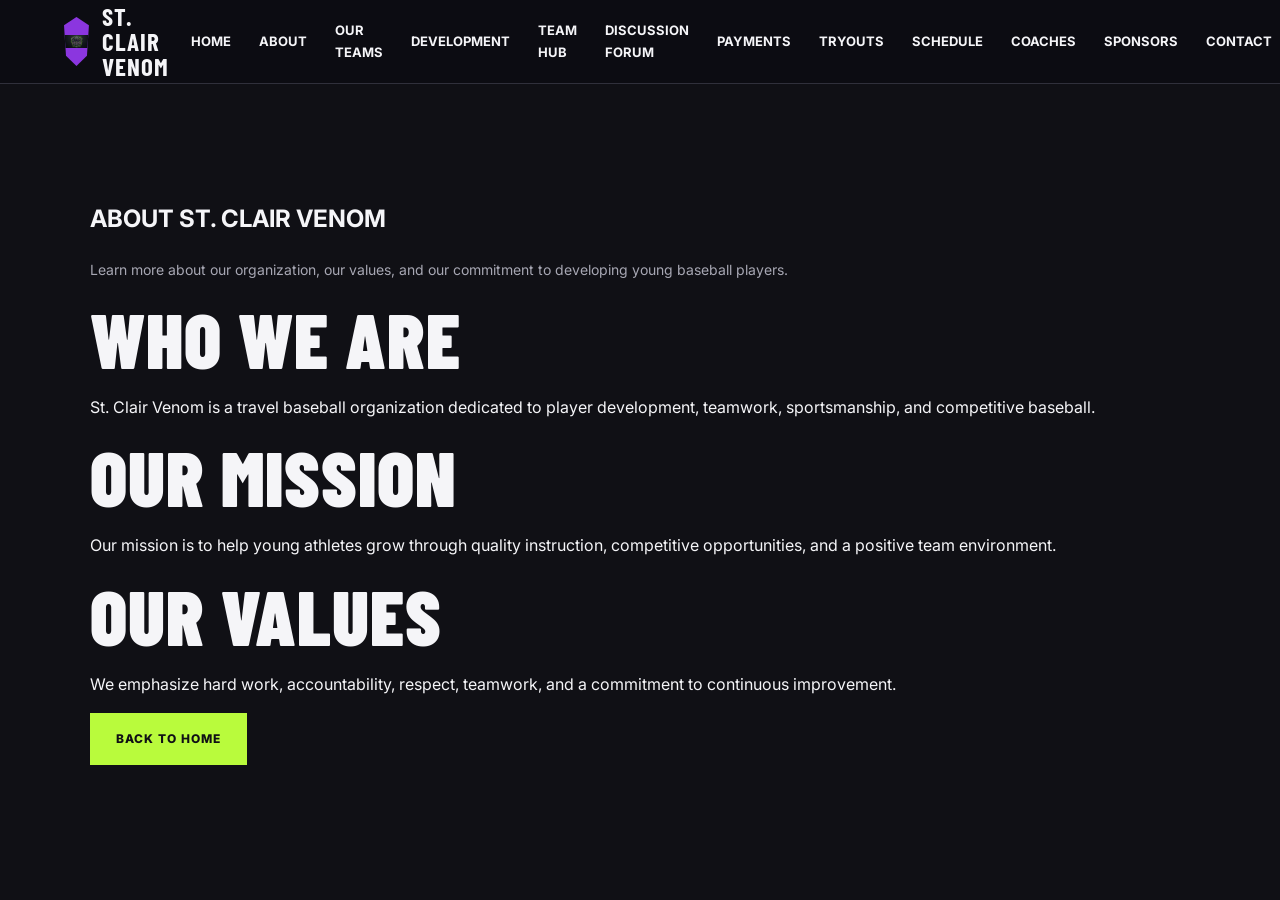
==== about.html @ 37019dee "Add about.html for St. Clair Venom organization" ====
<!DOCTYPE html>
<html lang="en">
<head>
  <meta charset="UTF-8">
  <meta name="viewport" content="width=device-width, initial-scale=1">
  <meta name="theme-color" content="#101015">
  <meta name="description" content="Learn about St. Clair Venom travel baseball.">
  <title>About Us | St. Clair Venom</title>
  <link rel="stylesheet" href="style.css">
</head>

<body>
  <header class="top">
    <a class="brand" href="index.html">
      <span class="mark">
        <img
          src="Venom%20Logo%20%282%29.PNG"
          alt="St. Clair Venom Logo"
          style="display:block;width:100%;height:100%;object-fit:contain;"
        >
      </span>
      <span>ST. CLAIR VENOM</span>
    </a>

    <nav id="nav">
      <a href="index.html">Home</a>
      <a href="about.html">About</a>
      <a href="teams.html">Our Teams</a>
      <a href="development.html">Development</a>
      <a href="hub.html">Team Hub</a>
      <a href="board.html">Discussion Forum</a>
      <a href="payments.html">Payments</a>
      <a href="tryouts.html">Tryouts</a>
      <a href="schedule.html">Schedule</a>
      <a href="coaches.html">Coaches</a>
      <a href="sponsors.html">Sponsors</a>
      <a href="contact.html">Contact</a>
    </nav>
  </header>

  <main>
    <section id="about" class="section">
      <div class="wrap">
        <h1>ABOUT ST. CLAIR VENOM</h1>
        <p class="muted">
          Learn more about our organization, our values,
          and our commitment to developing young baseball players.
        </p>

        <h2>WHO WE ARE</h2>
        <p>
          St. Clair Venom is a travel baseball organization
          dedicated to player development, teamwork,
          sportsmanship, and competitive baseball.
        </p>

        <h2>OUR MISSION</h2>
        <p>
          Our mission is to help young athletes grow
          through quality instruction, competitive opportunities,
          and a positive team environment.
        </p>

        <h2>OUR VALUES</h2>
        <p>
          We emphasize hard work, accountability,
          respect, teamwork, and a commitment
          to continuous improvement.
        </p>

        <a class="btn" href="index.html">
          BACK TO HOME
        </a>
      </div>
    </section>
  </main>

  <script src="script.js"></script>
</body>
</html>
---- style.css ----
@import url('https://fonts.googleapis.com/css2?family=Barlow+Condensed:wght@500;600;700;800;900&family=Inter:wght@400;500;600;700&display=swap');:root{--bg:#101015;--panel:#1a1a22;--purple:#8b36df;--lime:#b9fb3c;--white:#f5f5f8;--muted:#a7a7b3}*{box-sizing:border-box}html{scroll-behavior:smooth}body{margin:0;background:var(--bg);color:var(--white);font:16px/1.65 Inter,Arial,sans-serif}a{color:inherit;text-decoration:none}.top{height:84px;display:flex;align-items:center;justify-content:space-between;padding:0 max(5vw,20px);background:#0c0c12;position:sticky;top:0;z-index:10;border-bottom:1px solid #30303b}.brand{display:flex;align-items:center;gap:13px;font-family:'Barlow Condensed',sans-serif;font-size:25px;font-weight:700;letter-spacing:1px;line-height:1}.brand b{color:var(--lime)}.brand small{display:block;font:600 10px Inter,sans-serif;letter-spacing:2px;margin-top:7px;color:#bbb}.mark{display:grid;place-items:center;width:47px;height:49px;background:var(--purple);clip-path:polygon(50% 0,100% 17%,92% 79%,50% 100%,8% 79%,0 17%);font:900 34px 'Barlow Condensed',sans-serif;color:#fff}nav{display:flex;align-items:center;gap:28px}nav a{font-size:13px;font-weight:700;text-transform:uppercase}nav a:hover,.text-link:hover{color:var(--lime)}.navcta{background:var(--purple);padding:11px 17px;border-radius:3px}#menu{display:none;background:none;border:0;color:white;font-size:26px}.hero{min-height:650px;display:flex;align-items:center;padding:100px max(7vw,24px);position:relative;overflow:hidden;background:radial-gradient(ellipse at 85% 50%,#421c66 0%,#16111f 44%,#101015 75%)}.hero:before{content:'';position:absolute;inset:0;background:repeating-linear-gradient(115deg,transparent 0 140px,#ffffff05 141px 142px)}.hero-inner{z-index:1;max-width:950px}.eyebrow{font-size:12px;font-weight:800;letter-spacing:3px;color:var(--lime);text-transform:uppercase}.hero h1,h2{font-family:'Barlow Condensed',Impact,sans-serif;font-weight:900;letter-spacing:1px;line-height:.94;margin:20px 0}.hero h1{font-size:clamp(65px,9vw,140px)}h2{font-size:clamp(49px,6vw,83px)}h1 em{font-style:normal;color:var(--lime)}h2 span{color:var(--purple)}.lede{max-width:490px;color:#c7c7d0;font-size:18px}.hero-v{position:absolute;right:2%;bottom:-20%;font:900 700px 'Barlow Condensed',sans-serif;line-height:1;color:#ffffff08;pointer-events:none}.actions{display:flex;gap:12px;flex-wrap:wrap;margin-top:34px}.btn{display:inline-block;padding:15px 25px;background:var(--lime);color:#101015;font-size:12px;font-weight:800;letter-spacing:1px;border:1px solid var(--lime)}.btn.outline{background:transparent;color:white;border-color:#777}.ticker{display:flex;gap:28px;justify-content:center;align-items:center;flex-wrap:wrap;padding:19px;background:var(--purple);font:800 16px 'Barlow Condensed',sans-serif;letter-spacing:2px}.section{padding:95px max(7vw,24px);scroll-margin-top:80px}.section.dark{background:#17171f}.about{display:grid;grid-template-columns:1fr 1fr;gap:55px}.about p:not(.eyebrow){max-width:600px}.muted{color:var(--muted);font-size:14px}.section-head{display:flex;align-items:end;justify-content:space-between;gap:20px}.section-head .muted{max-width:280px}.cards{display:grid;grid-template-columns:repeat(4,minmax(0,1fr));gap:18px;margin-top:35px}.player{min-height:260px;background:linear-gradient(145deg,#2c1c3f,#1e1e28 60%);border:1px solid #383242;position:relative;overflow:hidden;padding:25px;display:flex;flex-direction:column;justify-content:end}.player:before{content:'V';position:absolute;font:900 260px 'Barlow Condensed',sans-serif;color:#ffffff09;right:0;top:-75px}.number{font:900 72px 'Barlow Condensed',sans-serif;color:var(--lime);line-height:1}.player h3,.coach-card h3{font:800 29px 'Barlow Condensed',sans-serif;margin:12px 0 0}.player p{font-size:12px;text-transform:uppercase;color:#bbb;margin:0}.events{margin-top:32px}.event{display:grid;grid-template-columns:100px 1fr auto;gap:25px;align-items:center;border-top:1px solid #383840;padding:24px 0}.event:last-child{border-bottom:1px solid #383840}.date{font:800 29px 'Barlow Condensed',sans-serif;color:var(--lime)}.event h3{margin:0;font:800 28px 'Barlow Condensed',sans-serif}.event p{margin:3px 0;color:var(--muted);font-size:13px}.tag{font-size:11px;font-weight:800;color:var(--lime);border:1px solid #586b35;padding:7px 11px}.coach-card{display:flex;align-items:center;gap:24px;background:#242431;padding:25px;max-width:550px}.coach-icon{width:95px;height:95px;display:grid;place-items:center;background:#5e2c87;font:900 65px 'Barlow Condensed',sans-serif}.coach-card p{color:var(--muted);margin:0}.sponsor-box{margin:30px 0;border:1px dashed #666;text-align:center;padding:45px;color:#999;font-size:13px;letter-spacing:2px;max-width:400px}.text-link{color:var(--lime);font-weight:700}.contact{background:linear-gradient(120deg,#331748,#15151d)}.contact p:not(.eyebrow){max-width:600px}footer{padding:40px max(7vw,24px);display:flex;align-items:center;justify-content:space-between;gap:20px;flex-wrap:wrap}footer p{font-size:12px;color:#aaa}@media(max-width:850px){nav{display:none;position:absolute;top:84px;left:0;right:0;background:#11111a;padding:20px;flex-direction:column;align-items:stretch;gap:18px}nav.open{display:flex}#menu{display:block}.cards{grid-template-columns:repeat(2,1fr)}.about{grid-template-columns:1fr}.hero{min-height:550px}.hero-v{font-size:450px}}@media(max-width:500px){.cards{grid-template-columns:1fr 1fr;gap:10px}.player{min-height:210px;padding:15px}.number{font-size:55px}.event{grid-template-columns:65px 1fr;gap:12px}.tag{grid-column:2;width:max-content}.ticker{font-size:13px}.section-head{display:block}}

.team-grid{display:grid;grid-template-columns:repeat(3,minmax(0,1fr));gap:18px;margin:32px 0}.team-card{background:#242431;border:1px solid #3c3a47;padding:27px;transition:transform .2s,border-color .2s}.team-card:hover{transform:translateY(-4px);border-color:var(--lime)}.team-monogram{font:900 90px 'Barlow Condensed',sans-serif;color:#9a4fd0;line-height:1}.team-card h3{font:800 34px 'Barlow Condensed',sans-serif;margin:10px 0}.team-card .muted{font-size:13px}.team-button{background:var(--lime);color:#101015;border:0;padding:12px 18px;font-weight:900;cursor:pointer;margin-top:14px}.team-button:focus-visible{outline:3px solid #fff;outline-offset:3px}.team-details{background:#191922;border:1px solid #41404b;padding:28px;scroll-margin-top:100px}.team-details h2{margin:0}.team-info{display:grid;grid-template-columns:repeat(3,minmax(0,1fr));gap:24px}.team-info h3{color:var(--lime);font:800 22px 'Barlow Condensed',sans-serif}.team-info p{font-size:14px;color:#c4c4ce}@media(max-width:850px){.team-grid{grid-template-columns:repeat(2,1fr)}.team-info{grid-template-columns:1fr}}@media(max-width:550px){.team-grid{grid-template-columns:1fr}}

/* Organization hub additions */
.hub-grid{display:grid;grid-template-columns:repeat(2,minmax(0,1fr));gap:18px;margin-top:28px}.hub-panel{background:#1c1c25;border:1px solid #414050;border-radius:15px;padding:22px;color:#f3f3f7}.hub-panel h3{color:#c7ff42;margin-top:0}.hub-entry{padding:12px 0;border-bottom:1px solid #444354}.hub-entry:last-child{border-bottom:0}.hub-entry p{margin:6px 0}.hub-entry a{color:#c7ff42}.hub-select{display:block;max-width:420px;width:100%;padding:13px;margin:10px 0 16px;border:1px solid #78708f;border-radius:9px;background:#262331;color:white;font:inherit}.payment-panel{max-width:650px;margin-top:20px}.payment-qr{width:220px;max-width:100%;display:block;margin:20px 0;border:12px solid white;border-radius:12px}#hub,#payments{scroll-margin-top:85px}@media(max-width:720px){.hub-grid{grid-template-columns:1fr}.hub-panel{padding:17px}.hub-select{max-width:100%}}

/* Hybrid portal accessibility */
#liveCalendar { margin-top: 1rem; overflow: hidden; }
#coachUpdates, #communityAccess { margin-top: 1rem; }
@media (max-width: 650px) { #liveCalendar iframe { height: 340px !important; } }

/* Venom homepage pitching background */
#home.hero {
  position: relative;
  background-image:
    linear-gradient(
      90deg,
      rgba(8, 8, 15, 0.92) 0%,
      rgba(8, 8, 15, 0.72) 48%,
      rgba(8, 8, 15, 0.35) 100%
    ),
    url("Hayden%20pitch.JPG");
  background-size: cover;
  background-position: center 30%;
  background-repeat: no-repeat;
}

#home.hero .hero-inner {
  position: relative;
  z-index: 1;
}

/* St. Clair Venom 14U Photo Gallery */

.venom-gallery {
  margin-top: 40px;
  padding: 30px;
  background: #111018;
  border: 1px solid rgba(160, 60, 255, 0.25);
  border-radius: 18px;
}

/* Keep gallery hidden until 14U is selected */
.venom-gallery[hidden] {
  display: none !important;
}

.venom-photo-grid {
  display: grid;
  grid-template-columns: repeat(3, minmax(0, 1fr));
  gap: 18px;
  margin-top: 25px;
}

.venom-photo-grid a {
  display: block;
  overflow: hidden;
  border-radius: 12px;
  border: 2px solid transparent;
  background: #1c1b24;
  aspect-ratio: 4 / 3;
  transition: border-color 0.2s ease;
}

.venom-photo-grid a:hover {
  border-color: #b5ff36;
}

.venom-photo-grid img {
  width: 100%;
  height: 100%;
  display: block;
  object-fit: cover;
  transition: transform 0.3s ease;
}

.venom-photo-grid a:hover img {
  transform: scale(1.05);
}

/* Tablet */
@media (max-width: 900px) {
  .venom-photo-grid {
    grid-template-columns: repeat(2, minmax(0, 1fr));
  }
}

/* Mobile */
@media (max-width: 600px) {
  .venom-gallery {
    padding: 18px;
  }

  .venom-photo-grid {
    grid-template-columns: 1fr;
    gap: 14px;
  }
}

@media (prefers-reduced-motion: reduce) {
  .venom-photo-grid img,
  .venom-photo-grid a {
    transition: none;
  }
}
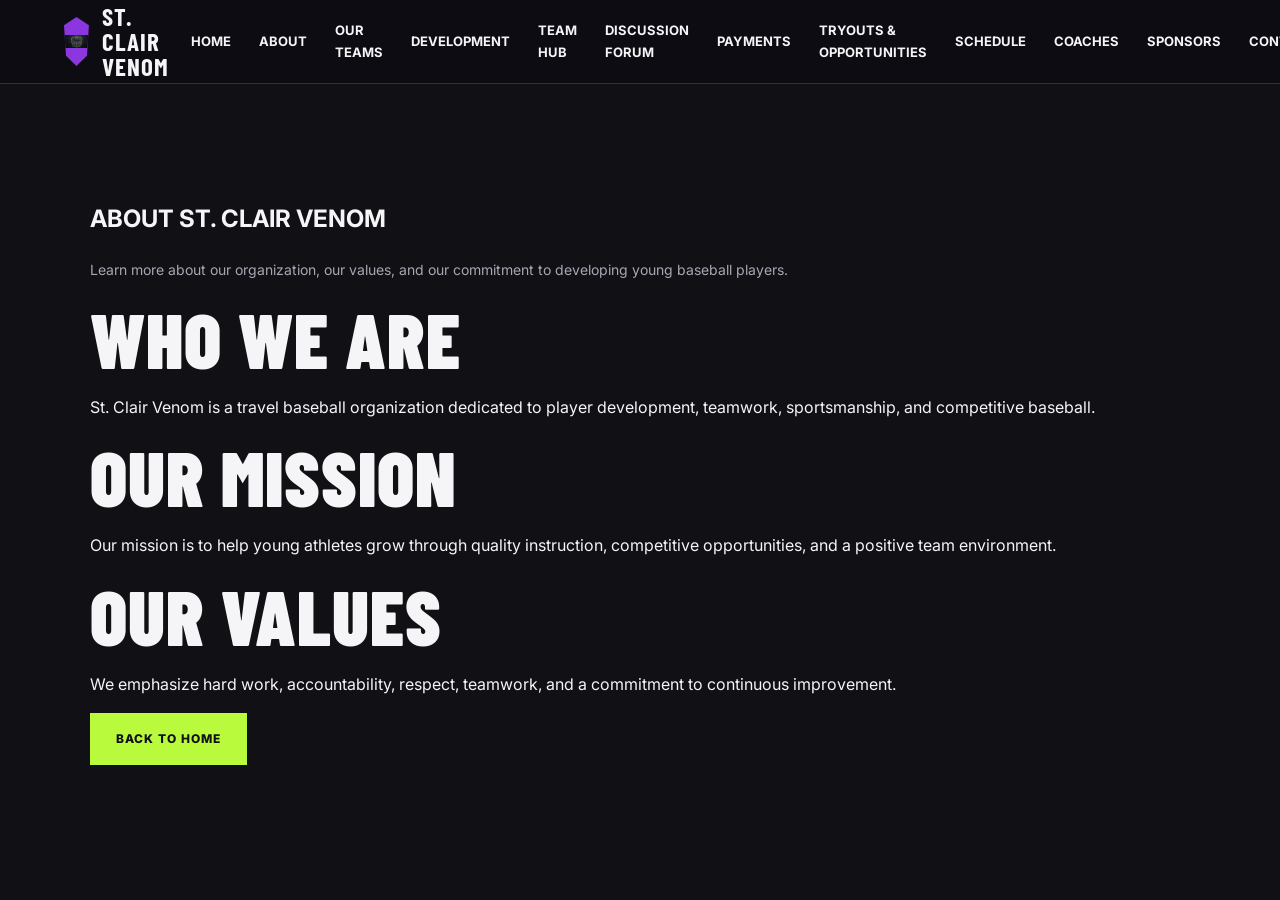
==== commit 3eea7f80: "Update Tryouts link text to include 'Opportunities'" ====
--- a/about.html
+++ b/about.html
@@ -31,7 +31,7 @@
       <a href="hub.html">Team Hub</a>
       <a href="board.html">Discussion Forum</a>
       <a href="payments.html">Payments</a>
-      <a href="tryouts.html">Tryouts</a>
+      <a href="tryouts.html">Tryouts &amp; Opportunities</a>
       <a href="schedule.html">Schedule</a>
       <a href="coaches.html">Coaches</a>
       <a href="sponsors.html">Sponsors</a>
